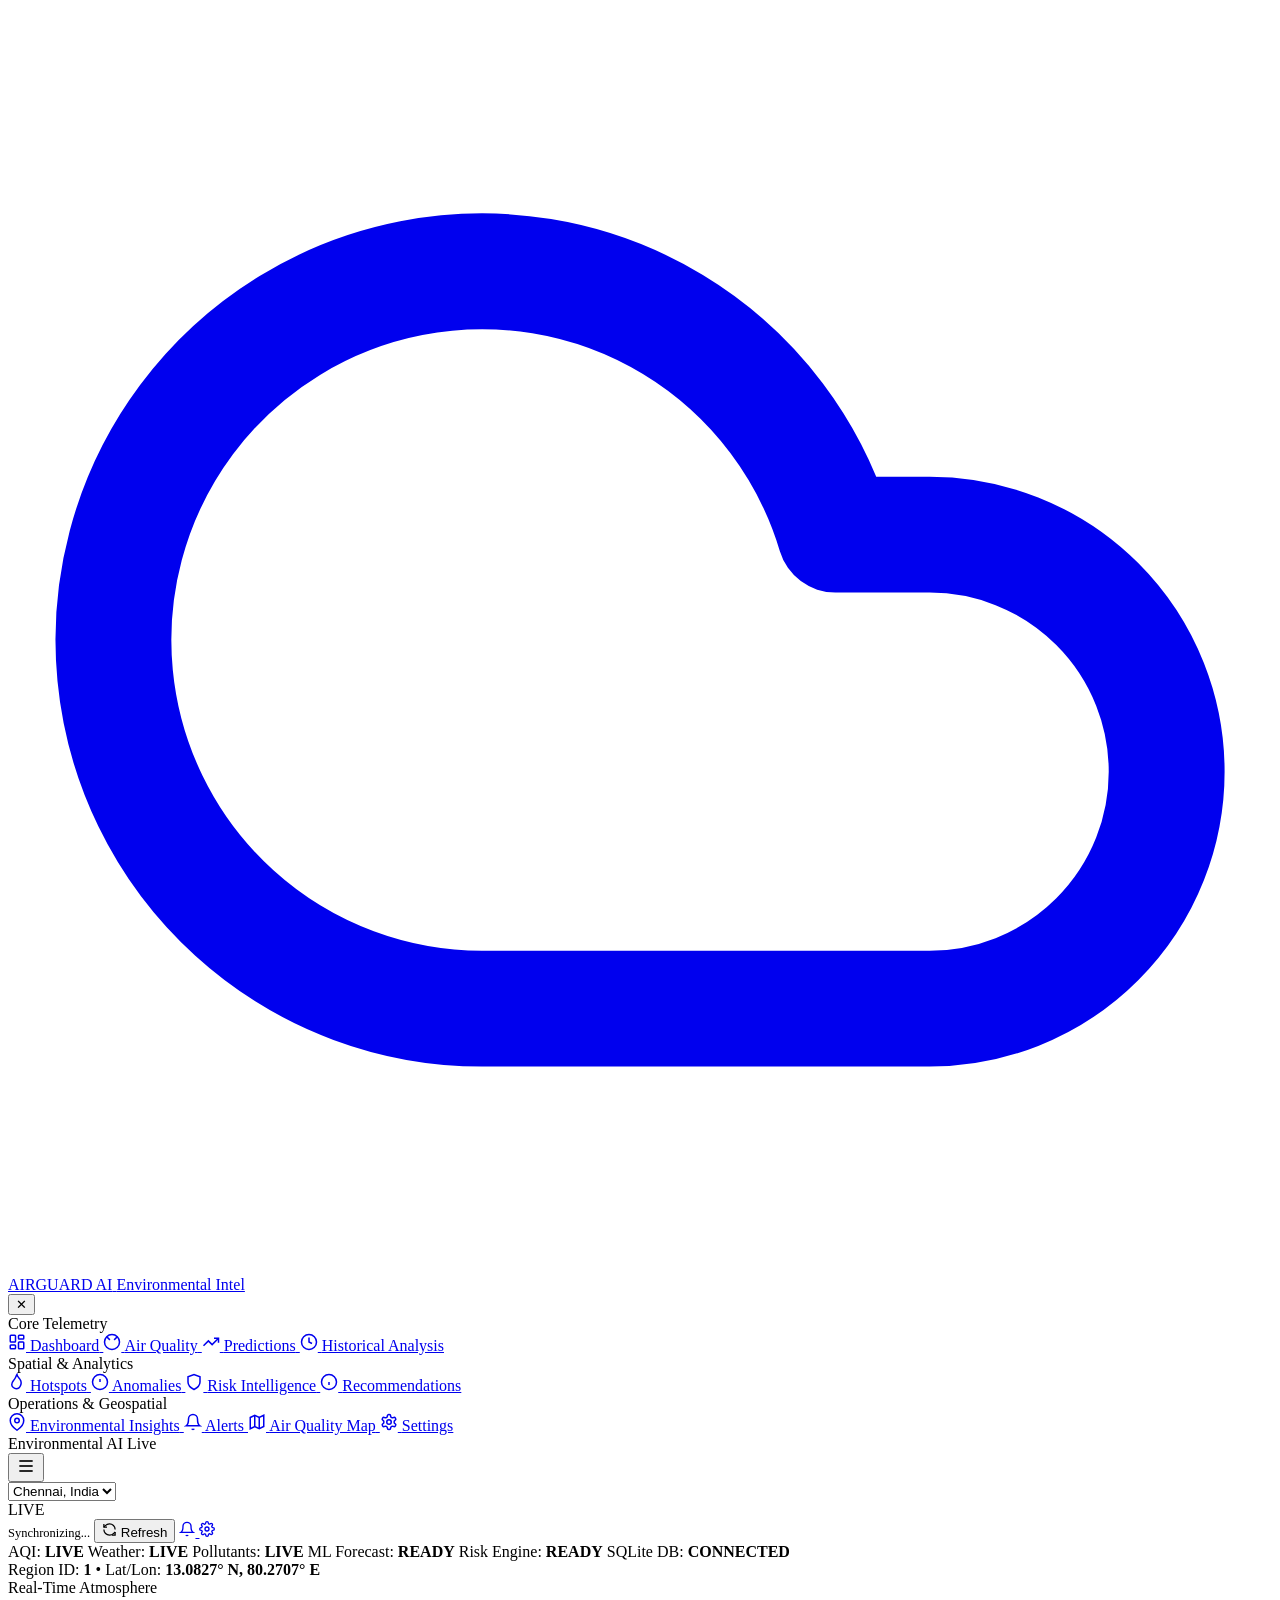
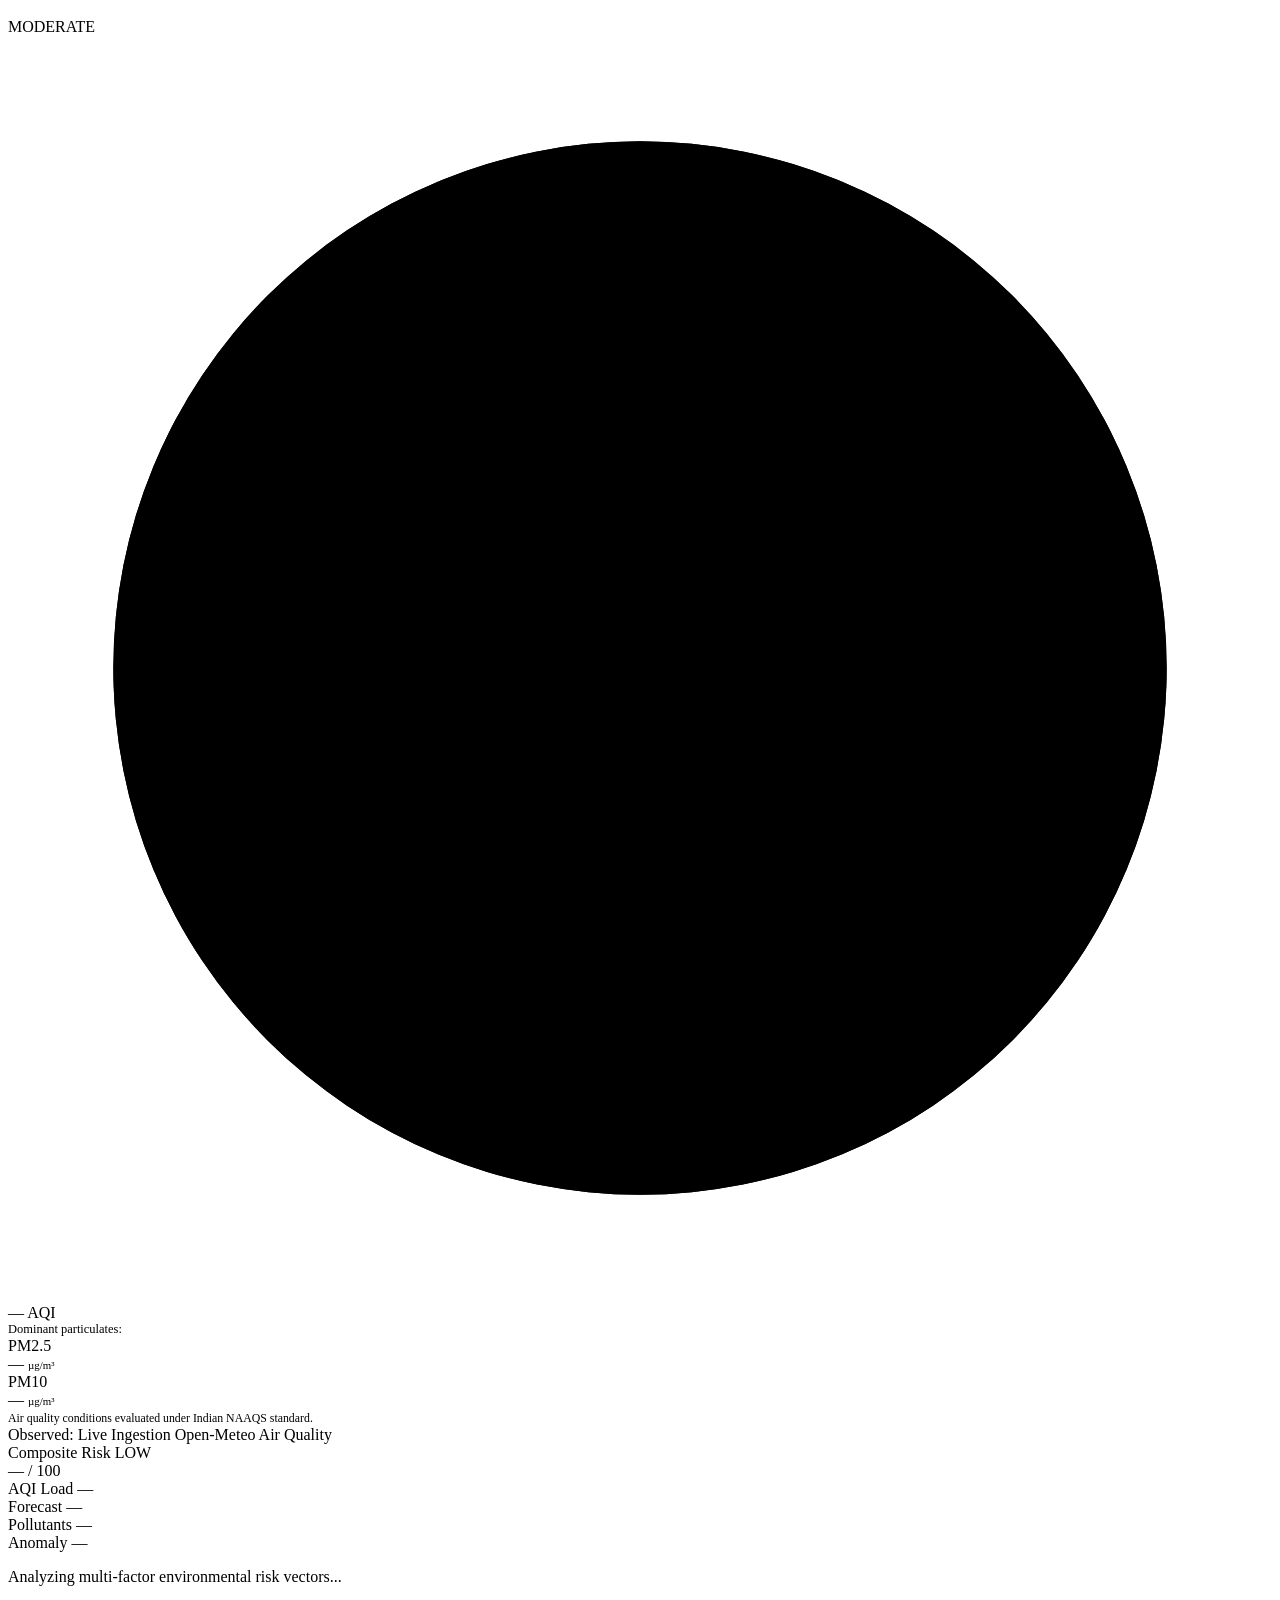
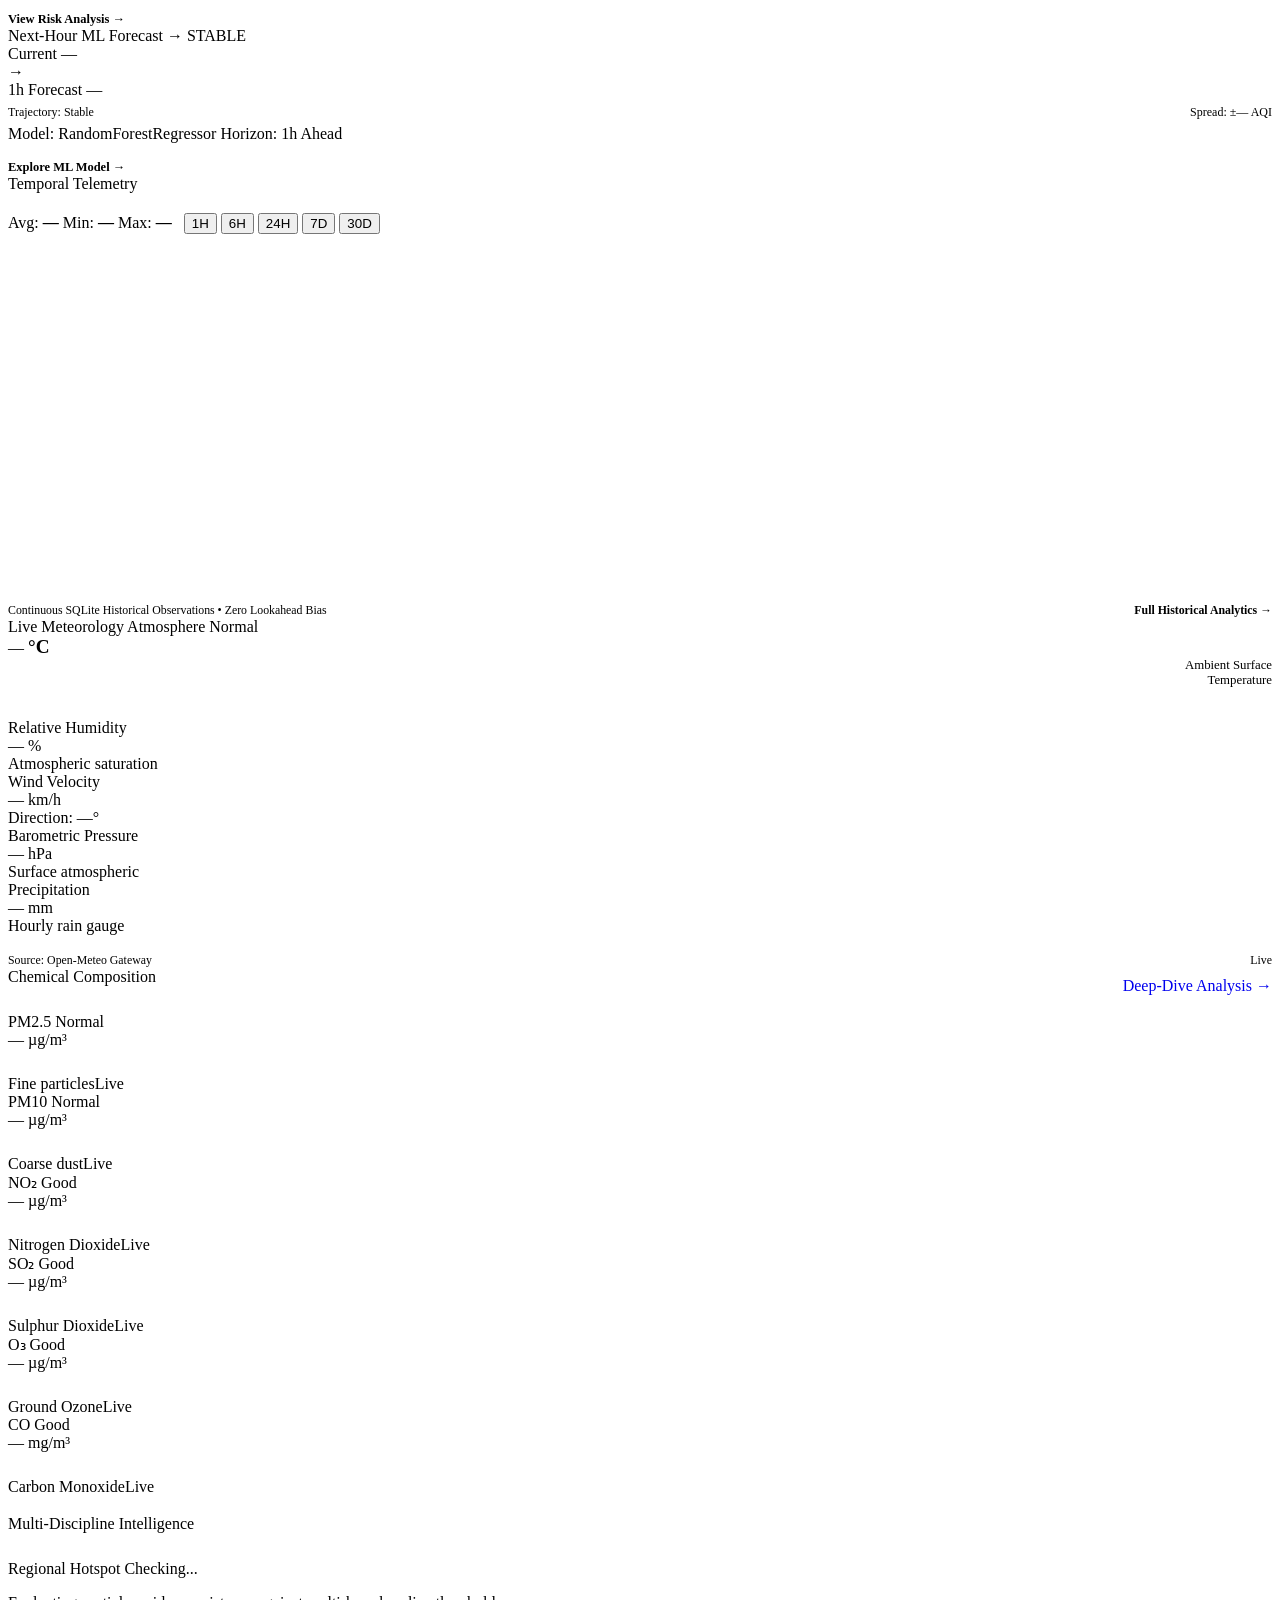
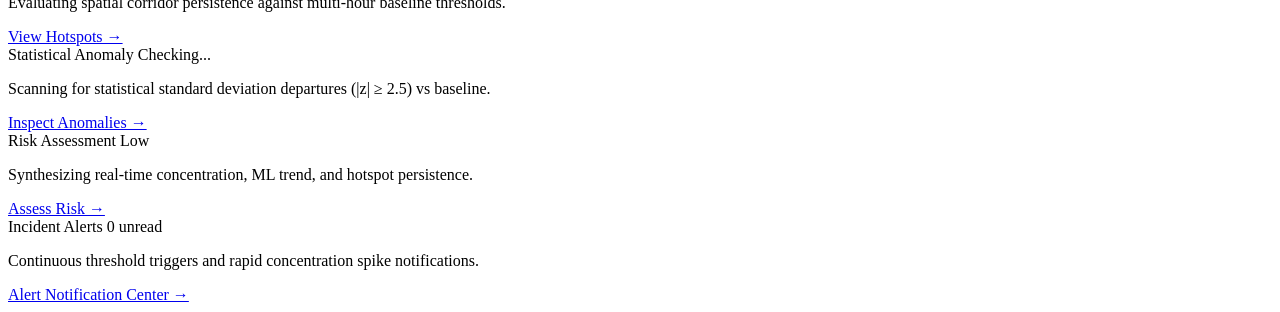
==== frontend/dashboard.html @ 052f16d1 "Initial commit of AirGuard AI" ====
<!DOCTYPE html>
<html lang="en">
<head>
  <meta charset="UTF-8">
  <meta name="viewport" content="width=device-width, initial-scale=1.0">
  <title>AirGuard AI — Environmental Intelligence Command Center</title>
  <meta name="description" content="Commercial-grade real-time atmospheric command center. Telemetry monitoring, ML predictive forecasting, risk intelligence, and anomaly analysis.">

  <!-- Google Fonts: Inter & JetBrains Mono -->
  <link rel="preconnect" href="https://fonts.googleapis.com">
  <link rel="preconnect" href="https://fonts.gstatic.com" crossorigin>
  <link href="https://fonts.googleapis.com/css2?family=Inter:wght@400;500;600;700;800;900&family=JetBrains+Mono:wght@400;500;600;700;800&display=swap" rel="stylesheet">

  <!-- Design System Stylesheet -->
  <link rel="stylesheet" href="/static/styles/index.css">
</head>
<body>

  <div class="app-shell">

    <!-- SIDEBAR -->
    <aside class="app-sidebar" id="app-sidebar" aria-label="Main Navigation">
      <div class="sidebar-header">
        <a href="/" class="sidebar-brand">
          <div class="sidebar-brand-mark" aria-hidden="true">
            <svg viewBox="0 0 24 24" fill="none" stroke="currentColor" stroke-width="2.2" stroke-linecap="round" stroke-linejoin="round">
              <path d="M17.5 19H9a7 7 0 1 1 6.71-9h1.79a4.5 4.5 0 1 1 0 9Z"/>
            </svg>
          </div>
          <div class="sidebar-brand-text">
            <span class="brand-title">AIRGUARD AI</span>
            <span class="brand-subtitle">Environmental Intel</span>
          </div>
        </a>
        <button id="sidebar-close-btn" class="sidebar-close-btn" aria-label="Close sidebar">✕</button>
      </div>

      <div class="sidebar-nav-container">
        <!-- Group 1: Core Telemetry -->
        <div class="nav-group">
          <div class="nav-group-title">Core Telemetry</div>
          <a href="/dashboard" class="nav-link active">
            <span class="nav-icon"><svg width="18" height="18" viewBox="0 0 24 24" fill="none" stroke="currentColor" stroke-width="2"><rect width="7" height="9" x="3" y="3" rx="1"/><rect width="7" height="5" x="14" y="3" rx="1"/><rect width="7" height="9" x="14" y="12" rx="1"/><rect width="7" height="5" x="3" y="16" rx="1"/></svg></span>
            <span class="nav-text">Dashboard</span>
          </a>
          <a href="/air-quality" class="nav-link">
            <span class="nav-icon"><svg width="18" height="18" viewBox="0 0 24 24" fill="none" stroke="currentColor" stroke-width="2"><circle cx="12" cy="12" r="10"/><path d="m4.93 4.93 4.24 4.24"/><path d="m14.83 9.17 4.24-4.24"/></svg></span>
            <span class="nav-text">Air Quality</span>
          </a>
          <a href="/predictions" class="nav-link">
            <span class="nav-icon"><svg width="18" height="18" viewBox="0 0 24 24" fill="none" stroke="currentColor" stroke-width="2"><path d="m22 7-8.5 8.5-5-5L2 17"/><path d="M16 7h6v6"/></svg></span>
            <span class="nav-text">Predictions</span>
          </a>
          <a href="/history" class="nav-link">
            <span class="nav-icon"><svg width="18" height="18" viewBox="0 0 24 24" fill="none" stroke="currentColor" stroke-width="2"><circle cx="12" cy="12" r="10"/><polyline points="12 6 12 12 16 14"/></svg></span>
            <span class="nav-text">Historical Analysis</span>
          </a>
        </div>

        <!-- Group 2: Spatial & Analytics -->
        <div class="nav-group">
          <div class="nav-group-title">Spatial & Analytics</div>
          <a href="/hotspots" class="nav-link">
            <span class="nav-icon"><svg width="18" height="18" viewBox="0 0 24 24" fill="none" stroke="currentColor" stroke-width="2"><path d="M12 2c.5 3 2.5 4.5 4 6.5 1.5 2 2 4.5 1 7.5-1 3-3.5 5-6 5s-6-2.5-6-5.5c0-3 2-5 3.5-7 .5-.7 1-1.5 1.5-2.5.5-1 1-2.5 2-4z"/></svg></span>
            <span class="nav-text">Hotspots</span>
          </a>
          <a href="/anomalies" class="nav-link">
            <span class="nav-icon"><svg width="18" height="18" viewBox="0 0 24 24" fill="none" stroke="currentColor" stroke-width="2"><circle cx="12" cy="12" r="10"/><line x1="12" y1="8" x2="12" y2="12"/><line x1="12" y1="16" x2="12.01" y2="16"/></svg></span>
            <span class="nav-text">Anomalies</span>
          </a>
          <a href="/risk" class="nav-link">
            <span class="nav-icon"><svg width="18" height="18" viewBox="0 0 24 24" fill="none" stroke="currentColor" stroke-width="2"><path d="M12 22s8-4 8-10V5l-8-3-8 3v7c0 6 8 10 8 10z"/></svg></span>
            <span class="nav-text">Risk Intelligence</span>
          </a>
          <a href="/recommendations" class="nav-link">
            <span class="nav-icon"><svg width="18" height="18" viewBox="0 0 24 24" fill="none" stroke="currentColor" stroke-width="2"><circle cx="12" cy="12" r="10"/><path d="M12 16v-4"/><path d="M12 8h.01"/></svg></span>
            <span class="nav-text">Recommendations</span>
          </a>
        </div>

        <!-- Group 3: Operations & Geospatial -->
        <div class="nav-group">
          <div class="nav-group-title">Operations & Geospatial</div>
          <a href="/environmental-insights" class="nav-link">
            <span class="nav-icon"><svg width="18" height="18" viewBox="0 0 24 24" fill="none" stroke="currentColor" stroke-width="2"><path d="M21 10c0 7-9 13-9 13s-9-6-9-13a9 9 0 0 1 18 0z"/><circle cx="12" cy="10" r="3"/></svg></span>
            <span class="nav-text">Environmental Insights</span>
          </a>
          <a href="/alerts" class="nav-link">
            <span class="nav-icon"><svg width="18" height="18" viewBox="0 0 24 24" fill="none" stroke="currentColor" stroke-width="2"><path d="M6 8a6 6 0 0 1 12 0c0 7 3 9 3 9H3s3-2 3-9"/><path d="M10.3 21a1.94 1.94 0 0 0 3.4 0"/></svg></span>
            <span class="nav-text">Alerts</span>
          </a>
          <a href="/map" class="nav-link">
            <span class="nav-icon"><svg width="18" height="18" viewBox="0 0 24 24" fill="none" stroke="currentColor" stroke-width="2"><polygon points="3 6 9 3 15 6 21 3 21 18 15 21 9 18 3 21"/><line x1="9" x2="9" y1="3" y2="18"/><line x1="15" x2="15" y1="6" y2="21"/></svg></span>
            <span class="nav-text">Air Quality Map</span>
          </a>
          <a href="/settings" class="nav-link">
            <span class="nav-icon"><svg width="18" height="18" viewBox="0 0 24 24" fill="none" stroke="currentColor" stroke-width="2"><path d="M12.22 2h-.44a2 2 0 0 0-2 2v.18a2 2 0 0 1-1 1.73l-.43.25a2 2 0 0 1-2 0l-.15-.08a2 2 0 0 0-2.73.73l-.22.38a2 2 0 0 0 .73 2.73l.15.1a2 2 0 0 1 1 1.72v.51a2 2 0 0 1-1 1.74l-.15.09a2 2 0 0 0-.73 2.73l.22.38a2 2 0 0 0 2.73.73l.15-.08a2 2 0 0 1 2 0l.43.25a2 2 0 0 1 1 1.73V20a2 2 0 0 0 2 2h.44a2 2 0 0 0 2-2v-.18a2 2 0 0 1 1-1.73l.43-.25a2 2 0 0 1 2 0l.15.08a2 2 0 0 0 2.73-.73l.22-.39a2 2 0 0 0-.73-2.73l-.15-.08a2 2 0 0 1-1-1.74v-.5a2 2 0 0 1 1-1.74l.15-.09a2 2 0 0 0 .73-2.73l-.22-.38a2 2 0 0 0-2.73-.73l-.15.08a2 2 0 0 1-2 0l-.43-.25a2 2 0 0 1-1-1.73V4a2 2 0 0 0-2-2z"/><circle cx="12" cy="12" r="3"/></svg></span>
            <span class="nav-text">Settings</span>
          </a>
        </div>
      </div>

      <div class="sidebar-footer">
        <div class="system-status-indicator">
          <span class="status-indicator-dot good"></span>
          <span class="status-text">Environmental AI Live</span>
        </div>
      </div>
    </aside>

    <div id="sidebar-overlay" class="sidebar-overlay"></div>

    <!-- MAIN APP CANVAS -->
    <div class="app-main">

      <!-- TOPBAR -->
      <header class="app-topbar">
        <div class="topbar-left">
          <button id="mobile-menu-trigger" class="mobile-menu-btn" aria-label="Toggle navigation">
            <svg width="20" height="20" viewBox="0 0 24 24" fill="none" stroke="currentColor" stroke-width="2"><line x1="4" x2="20" y1="12" y2="12"/><line x1="4" x2="20" y1="6" y2="6"/><line x1="4" x2="20" y1="18" y2="18"/></svg>
          </button>
          <div class="region-picker-group">
            <select id="region-select" class="select-region" aria-label="Select Region">
              <option value="1">Chennai, India</option>
            </select>
          </div>
        </div>

        <div class="topbar-right">
          <div class="status-pill" id="live-status-pill">
            <span class="pulse-indicator"></span>
            <span id="live-status-text">LIVE</span>
          </div>
          <span style="font-size:0.78rem; color:var(--text-muted); font-family:var(--font-mono);" id="header-last-updated">Synchronizing...</span>
          <button id="btn-refresh" class="btn-ghost btn-sm" title="Refresh Live Data" aria-label="Refresh Data">
            <svg width="15" height="15" viewBox="0 0 24 24" fill="none" stroke="currentColor" stroke-width="2"><path d="M21 12a9 9 0 0 0-9-9 9.75 9.75 0 0 0-6.74 2.74L3 8"/><path d="M3 3v5h5"/><path d="M3 12a9 9 0 0 0 9 9 9.75 9.75 0 0 0 6.74-2.74L21 16"/><path d="M16 21h5v-5"/></svg>
            <span>Refresh</span>
          </button>
          <a href="/alerts" class="topbar-icon-btn" title="Alerts Center" aria-label="Alerts Center">
            <svg width="16" height="16" viewBox="0 0 24 24" fill="none" stroke="currentColor" stroke-width="2"><path d="M6 8a6 6 0 0 1 12 0c0 7 3 9 3 9H3s3-2 3-9"/><path d="M10.3 21a1.94 1.94 0 0 0 3.4 0"/></svg>
            <span class="topbar-badge-count" id="header-alerts-badge" style="display:none;">0</span>
          </a>
          <a href="/settings" class="topbar-icon-btn" title="Settings" aria-label="Settings">
            <svg width="16" height="16" viewBox="0 0 24 24" fill="none" stroke="currentColor" stroke-width="2"><circle cx="12" cy="12" r="3"/><path d="M19.4 15a1.65 1.65 0 0 0 .33 1.82l.06.06a2 2 0 0 1 0 2.83 2 2 0 0 1-2.83 0l-.06-.06a1.65 1.65 0 0 0-1.82-.33 1.65 1.65 0 0 0-1 1.51V21a2 2 0 0 1-2 2 2 2 0 0 1-2-2v-.09A1.65 1.65 0 0 0 9 19.4a1.65 1.65 0 0 0-1.82.33l-.06.06a2 2 0 0 1-2.83 0 2 2 0 0 1 0-2.83l.06-.06a1.65 1.65 0 0 0 .33-1.82 1.65 1.65 0 0 0-1.51-1H3a2 2 0 0 1-2-2 2 2 0 0 1 2-2h.09A1.65 1.65 0 0 0 4.6 9a1.65 1.65 0 0 0-.33-1.82l-.06-.06a2 2 0 0 1 0-2.83 2 2 0 0 1 2.83 0l.06.06a1.65 1.65 0 0 0 1.82.33H9a1.65 1.65 0 0 0 1-1.51V3a2 2 0 0 1 2-2 2 2 0 0 1 2 2v.09a1.65 1.65 0 0 0 1 1.51 1.65 1.65 0 0 0 1.82-.33l.06-.06a2 2 0 0 1 2.83 0 2 2 0 0 1 0 2.83l-.06.06a1.65 1.65 0 0 0-.33 1.82V9a1.65 1.65 0 0 0 1.51 1H21a2 2 0 0 1 2 2 2 2 0 0 1-2 2h-.09a1.65 1.65 0 0 0-1.51 1z"/></svg>
          </a>
        </div>
      </header>

      <!-- CANVAS CONTENT -->
      <main class="content-canvas">

        <!-- REAL-TIME TELEMETRY STATUS STRIP -->
        <div class="dash-telemetry-strip">
          <div class="telemetry-strip-items">
            <span class="telemetry-node"><span class="telemetry-node-dot" id="dot-aqi"></span> AQI: <strong id="status-node-aqi">LIVE</strong></span>
            <span class="telemetry-node"><span class="telemetry-node-dot" id="dot-weather"></span> Weather: <strong id="status-node-weather">LIVE</strong></span>
            <span class="telemetry-node"><span class="telemetry-node-dot" id="dot-pollutants"></span> Pollutants: <strong id="status-node-pollutants">LIVE</strong></span>
            <span class="telemetry-node"><span class="telemetry-node-dot ready" id="dot-ml"></span> ML Forecast: <strong id="status-node-ml">READY</strong></span>
            <span class="telemetry-node"><span class="telemetry-node-dot ready" id="dot-risk"></span> Risk Engine: <strong id="status-node-risk">READY</strong></span>
            <span class="telemetry-node"><span class="telemetry-node-dot ready" id="dot-db"></span> SQLite DB: <strong id="status-node-db">CONNECTED</strong></span>
          </div>
          <div class="telemetry-strip-meta">
            Region ID: <strong id="meta-region-id" style="color:var(--text-main);">1</strong> &bull; Lat/Lon: <strong id="meta-lat-lon" style="color:var(--text-main);">13.0827° N, 80.2707° E</strong>
          </div>
        </div>

        <!-- TRI-CARD TOP HERO ROW -->
        <section class="dash-top-hero-grid">

          <!-- 1. Dominant Hero AQI Card -->
          <div class="card aqi-hero-card">
            <div class="aqi-hero-top">
              <div>
                <span class="metric-kicker">Real-Time Atmosphere</span>
                <h2 style="font-size:1.15rem; font-weight:800; color:#ffffff; margin:0;" id="dash-region-heading">Chennai, Tamil Nadu</h2>
              </div>
              <span id="aqi-badge" class="aqi-category-pill badge-good">MODERATE</span>
            </div>

            <div class="aqi-hero-body">
              <!-- Radial Dial / Gauge -->
              <div class="aqi-dial-wrapper">
                <svg class="aqi-dial-svg" viewBox="0 0 120 120">
                  <circle class="aqi-dial-bg" cx="60" cy="60" r="50"></circle>
                  <circle class="aqi-dial-progress" id="aqi-dial-circle" cx="60" cy="60" r="50" stroke-dasharray="314.15" stroke-dashoffset="150"></circle>
                </svg>
                <div class="aqi-dial-content">
                  <span class="aqi-dial-number" id="aqi-value">—</span>
                  <span class="aqi-dial-unit">AQI</span>
                </div>
              </div>

              <!-- Details & Secondary Pollutants -->
              <div class="aqi-hero-details">
                <div style="font-size:0.78rem; color:var(--text-muted);">
                  Dominant particulates:
                </div>
                <div class="aqi-secondary-metrics">
                  <div class="aqi-mini-metric">
                    <div class="aqi-mini-lbl">PM2.5</div>
                    <div class="aqi-mini-val" id="hero-pm25">— <span style="font-size:0.68rem; font-weight:500; color:var(--text-muted);">µg/m³</span></div>
                  </div>
                  <div class="aqi-mini-metric">
                    <div class="aqi-mini-lbl">PM10</div>
                    <div class="aqi-mini-val" id="hero-pm10">— <span style="font-size:0.68rem; font-weight:500; color:var(--text-muted);">µg/m³</span></div>
                  </div>
                </div>
                <div style="font-size:0.74rem; color:var(--text-secondary); margin-top:2px;" id="aqi-health-headline">
                  Air quality conditions evaluated under Indian NAAQS standard.
                </div>
              </div>
            </div>

            <div class="aqi-hero-bottom">
              <span id="aqi-timestamp">Observed: Live Ingestion</span>
              <span id="aqi-source" style="font-family:var(--font-mono); color:var(--text-muted);">Open-Meteo Air Quality</span>
            </div>
          </div>

          <!-- 2. Environmental Risk Card -->
          <div class="card risk-card-compact">
            <div>
              <div class="card-title-row">
                <span class="metric-kicker">Composite Risk</span>
                <span id="risk-level-badge" class="badge-status-pill badge-low">LOW</span>
              </div>
              <div class="risk-score-row">
                <span class="risk-score-number" id="risk-score-val">—</span>
                <span class="risk-score-denom">/ 100</span>
              </div>
              <div class="risk-progress-track">
                <div class="risk-progress-bar" id="risk-progress-bar" style="width: 25%;"></div>
              </div>
              <div class="risk-contributors-grid">
                <div class="risk-contrib-item">
                  <span class="risk-contrib-lbl">AQI Load</span>
                  <span class="risk-contrib-val" id="risk-c-aqi">—</span>
                </div>
                <div class="risk-contrib-item">
                  <span class="risk-contrib-lbl">Forecast</span>
                  <span class="risk-contrib-val" id="risk-c-forecast">—</span>
                </div>
                <div class="risk-contrib-item">
                  <span class="risk-contrib-lbl">Pollutants</span>
                  <span class="risk-contrib-val" id="risk-c-pollutants">—</span>
                </div>
                <div class="risk-contrib-item">
                  <span class="risk-contrib-lbl">Anomaly</span>
                  <span class="risk-contrib-val" id="risk-c-anomaly">—</span>
                </div>
              </div>
            </div>
            <div>
              <p class="risk-narrative-text" id="risk-narrative">Analyzing multi-factor environmental risk vectors...</p>
              <div style="border-top:1px solid var(--border-subtle); padding-top:0.45rem;">
                <a href="/risk" style="color:var(--primary); font-size:0.78rem; text-decoration:none; font-weight:700;">View Risk Analysis &rarr;</a>
              </div>
            </div>
          </div>

          <!-- 3. Next-Hour ML Forecast Card -->
          <div class="card forecast-card-compact">
            <div>
              <div class="card-title-row">
                <span class="metric-kicker">Next-Hour ML Forecast</span>
                <span id="forecast-trend" class="trend-badge stable">→ STABLE</span>
              </div>

              <div class="forecast-flow-row">
                <div class="forecast-col">
                  <span class="forecast-col-lbl">Current</span>
                  <span class="forecast-col-val" id="forecast-current">—</span>
                </div>
                <div class="forecast-arrow-indicator" id="forecast-arrow">→</div>
                <div class="forecast-col target">
                  <span class="forecast-col-lbl">1h Forecast</span>
                  <span class="forecast-col-val" id="forecast-predicted">—</span>
                </div>
              </div>

              <div style="display:flex; justify-content:space-between; font-size:0.75rem; color:var(--text-muted); margin:0.35rem 0;">
                <span id="forecast-delta">Trajectory: Stable</span>
                <span id="forecast-spread" style="font-family:var(--font-mono);">Spread: ±— AQI</span>
              </div>
            </div>

            <div>
              <div class="forecast-specs-row">
                <span id="forecast-model-info">Model: RandomForestRegressor</span>
                <span>Horizon: 1h Ahead</span>
              </div>
              <div style="border-top:1px solid var(--border-subtle); padding-top:0.45rem; margin-top:0.4rem;">
                <a href="/predictions" style="color:var(--primary); font-size:0.78rem; text-decoration:none; font-weight:700;">Explore ML Model &rarr;</a>
              </div>
            </div>
          </div>

        </section>

        <!-- DASHBOARD MID GRID (Large Trend Chart + Compact Weather Panel) -->
        <section class="dash-mid-grid">

          <!-- Air Quality Trend Chart -->
          <div class="card trend-chart-panel">
            <div>
              <div class="trend-controls-row">
                <div>
                  <span class="metric-kicker">Temporal Telemetry</span>
                  <h3 style="font-size:1.05rem; font-weight:800; color:#ffffff; margin:0;">Air Quality Trend</h3>
                </div>
                <div style="display:flex; align-items:center; gap:0.75rem; flex-wrap:wrap;">
                  <div class="trend-stat-pills">
                    <span class="trend-stat-badge">Avg: <strong id="trend-stat-avg">—</strong></span>
                    <span class="trend-stat-badge">Min: <strong id="trend-stat-min">—</strong></span>
                    <span class="trend-stat-badge">Max: <strong id="trend-stat-max">—</strong></span>
                  </div>
                  <div class="timeframe-pill-group">
                    <button class="timeframe-pill-btn" onclick="setTimeframe(1)">1H</button>
                    <button class="timeframe-pill-btn" onclick="setTimeframe(6)">6H</button>
                    <button class="timeframe-pill-btn active" id="tf-btn-24" onclick="setTimeframe(24)">24H</button>
                    <button class="timeframe-pill-btn" onclick="setTimeframe(168)">7D</button>
                    <button class="timeframe-pill-btn" onclick="setTimeframe(720)">30D</button>
                  </div>
                </div>
              </div>

              <!-- SVG Interactive Trend Area Chart -->
              <div class="chart-svg-container" id="trend-chart-box">
                <svg id="dashboard-trend-svg" viewBox="0 0 800 220" style="width:100%; height:100%; overflow:visible;"></svg>
              </div>
            </div>

            <div style="display:flex; justify-content:space-between; align-items:center; border-top:1px solid var(--border-subtle); padding-top:0.6rem; font-size:0.74rem; color:var(--text-muted); margin-top:0.5rem;">
              <span>Continuous SQLite Historical Observations &bull; Zero Lookahead Bias</span>
              <a href="/history" style="color:var(--primary); font-weight:700; text-decoration:none;">Full Historical Analytics &rarr;</a>
            </div>
          </div>

          <!-- Compact Live Weather Panel -->
          <div class="card weather-panel-compact">
            <div>
              <div class="card-title-row">
                <span class="metric-kicker">Live Meteorology</span>
                <span class="weather-condition-pill" id="weather-cond-pill">
                  <span class="status-indicator-dot good"></span>
                  <span id="weather-cond-text">Atmosphere Normal</span>
                </span>
              </div>

              <div class="weather-hero-row">
                <div class="weather-temp-big" id="weather-temp">— <span style="font-size:1.2rem; font-weight:600; color:var(--text-muted);">°C</span></div>
                <div style="font-size:0.8rem; color:var(--text-muted); text-align:right;">
                  Ambient Surface<br>Temperature
                </div>
              </div>
              <div style="height:20px; margin:3px 0 8px;" title="Recent temperature trend"><svg id="spark-temp" style="width:100%; height:100%; display:block;" preserveAspectRatio="none" viewBox="0 0 100 24"></svg></div>

              <div class="weather-metrics-2x2">
                <div class="weather-cell-box">
                  <div class="weather-cell-box-lbl">Relative Humidity</div>
                  <div class="weather-cell-box-val" id="weather-humidity">— %</div>
                  <div class="weather-cell-box-sub">Atmospheric saturation</div>
                </div>
                <div class="weather-cell-box">
                  <div class="weather-cell-box-lbl">Wind Velocity</div>
                  <div class="weather-cell-box-val" id="weather-wind">— km/h</div>
                  <div class="weather-cell-box-sub" id="weather-wind-dir">Direction: —°</div>
                </div>
                <div class="weather-cell-box">
                  <div class="weather-cell-box-lbl">Barometric Pressure</div>
                  <div class="weather-cell-box-val" id="weather-pressure">— hPa</div>
                  <div class="weather-cell-box-sub">Surface atmospheric</div>
                </div>
                <div class="weather-cell-box">
                  <div class="weather-cell-box-lbl">Precipitation</div>
                  <div class="weather-cell-box-val" id="weather-rainfall">— mm</div>
                  <div class="weather-cell-box-sub">Hourly rain gauge</div>
                </div>
              </div>
            </div>

            <div style="display:flex; justify-content:space-between; align-items:center; border-top:1px solid var(--border-subtle); padding-top:0.6rem; font-size:0.74rem; color:var(--text-muted); margin-top:0.5rem;">
              <span>Source: Open-Meteo Gateway</span>
              <span id="weather-timestamp" style="font-family:var(--font-mono);">Live</span>
            </div>
          </div>

        </section>

        <!-- POLLUTANT TELEMETRY (6 CORE METRICS) -->
        <section style="margin-bottom: 1.15rem;">
          <div style="display:flex; justify-content:space-between; align-items:center; margin-bottom:0.6rem;">
            <div>
              <span class="metric-kicker">Chemical Composition</span>
              <h3 style="font-size:1rem; font-weight:800; color:#ffffff; margin:0;">Live Pollutant Telemetry (6 Core Metrics)</h3>
            </div>
            <a href="/air-quality" class="btn-ghost btn-sm" style="text-decoration:none;">Deep-Dive Analysis &rarr;</a>
          </div>

          <div class="pollutant-telemetry-grid">
            <!-- PM2.5 -->
            <div class="pollutant-card">
              <div class="pollutant-card-top">
                <span class="pollutant-card-name">PM2.5</span>
                <span class="badge-status-pill badge-good" id="badge-pm25">Normal</span>
              </div>
              <div class="pollutant-card-val-row">
                <span class="pollutant-card-val" id="pol-pm25">—</span>
                <span class="pollutant-card-unit">µg/m³</span>
              </div>
              <div class="pollutant-spark-bar"><div class="pollutant-spark-fill" id="bar-pm25" style="width:25%;"></div></div>
              <div style="height:20px; margin:4px 0 2px;" title="Recent PM2.5 observations"><svg id="spark-pm25" style="width:100%; height:100%; display:block;" preserveAspectRatio="none" viewBox="0 0 100 24"></svg></div>
              <div class="pollutant-card-footer"><span>Fine particles</span><span id="time-pm25">Live</span></div>
            </div>

            <!-- PM10 -->
            <div class="pollutant-card">
              <div class="pollutant-card-top">
                <span class="pollutant-card-name">PM10</span>
                <span class="badge-status-pill badge-good" id="badge-pm10">Normal</span>
              </div>
              <div class="pollutant-card-val-row">
                <span class="pollutant-card-val" id="pol-pm10">—</span>
                <span class="pollutant-card-unit">µg/m³</span>
              </div>
              <div class="pollutant-spark-bar"><div class="pollutant-spark-fill" id="bar-pm10" style="width:20%;"></div></div>
              <div style="height:20px; margin:4px 0 2px;" title="Recent PM10 observations"><svg id="spark-pm10" style="width:100%; height:100%; display:block;" preserveAspectRatio="none" viewBox="0 0 100 24"></svg></div>
              <div class="pollutant-card-footer"><span>Coarse dust</span><span id="time-pm10">Live</span></div>
            </div>

            <!-- NO2 -->
            <div class="pollutant-card">
              <div class="pollutant-card-top">
                <span class="pollutant-card-name">NO₂</span>
                <span class="badge-status-pill badge-good" id="badge-no2">Good</span>
              </div>
              <div class="pollutant-card-val-row">
                <span class="pollutant-card-val" id="pol-no2">—</span>
                <span class="pollutant-card-unit">µg/m³</span>
              </div>
              <div class="pollutant-spark-bar"><div class="pollutant-spark-fill" id="bar-no2" style="width:15%;"></div></div>
              <div style="height:20px; margin:4px 0 2px;" title="Recent NO2 observations"><svg id="spark-no2" style="width:100%; height:100%; display:block;" preserveAspectRatio="none" viewBox="0 0 100 24"></svg></div>
              <div class="pollutant-card-footer"><span>Nitrogen Dioxide</span><span id="time-no2">Live</span></div>
            </div>

            <!-- SO2 -->
            <div class="pollutant-card">
              <div class="pollutant-card-top">
                <span class="pollutant-card-name">SO₂</span>
                <span class="badge-status-pill badge-good" id="badge-so2">Good</span>
              </div>
              <div class="pollutant-card-val-row">
                <span class="pollutant-card-val" id="pol-so2">—</span>
                <span class="pollutant-card-unit">µg/m³</span>
              </div>
              <div class="pollutant-spark-bar"><div class="pollutant-spark-fill" id="bar-so2" style="width:10%;"></div></div>
              <div style="height:20px; margin:4px 0 2px;" title="Recent SO2 observations"><svg id="spark-so2" style="width:100%; height:100%; display:block;" preserveAspectRatio="none" viewBox="0 0 100 24"></svg></div>
              <div class="pollutant-card-footer"><span>Sulphur Dioxide</span><span id="time-so2">Live</span></div>
            </div>

            <!-- O3 -->
            <div class="pollutant-card">
              <div class="pollutant-card-top">
                <span class="pollutant-card-name">O₃</span>
                <span class="badge-status-pill badge-good" id="badge-o3">Good</span>
              </div>
              <div class="pollutant-card-val-row">
                <span class="pollutant-card-val" id="pol-o3">—</span>
                <span class="pollutant-card-unit">µg/m³</span>
              </div>
              <div class="pollutant-spark-bar"><div class="pollutant-spark-fill" id="bar-o3" style="width:22%;"></div></div>
              <div style="height:20px; margin:4px 0 2px;" title="Recent O3 observations"><svg id="spark-o3" style="width:100%; height:100%; display:block;" preserveAspectRatio="none" viewBox="0 0 100 24"></svg></div>
              <div class="pollutant-card-footer"><span>Ground Ozone</span><span id="time-o3">Live</span></div>
            </div>

            <!-- CO -->
            <div class="pollutant-card">
              <div class="pollutant-card-top">
                <span class="pollutant-card-name">CO</span>
                <span class="badge-status-pill badge-good" id="badge-co">Good</span>
              </div>
              <div class="pollutant-card-val-row">
                <span class="pollutant-card-val" id="pol-co">—</span>
                <span class="pollutant-card-unit">mg/m³</span>
              </div>
              <div class="pollutant-spark-bar"><div class="pollutant-spark-fill" id="bar-co" style="width:12%;"></div></div>
              <div style="height:20px; margin:4px 0 2px;" title="Recent CO observations"><svg id="spark-co" style="width:100%; height:100%; display:block;" preserveAspectRatio="none" viewBox="0 0 100 24"></svg></div>
              <div class="pollutant-card-footer"><span>Carbon Monoxide</span><span id="time-co">Live</span></div>
            </div>
          </div>
        </section>

        <!-- ENVIRONMENTAL INTELLIGENCE SUMMARY (4 PANELS) -->
        <section>
          <div style="display:flex; justify-content:space-between; align-items:center; margin-bottom:0.6rem;">
            <div>
              <span class="metric-kicker">Multi-Discipline Intelligence</span>
              <h3 style="font-size:1rem; font-weight:800; color:#ffffff; margin:0;">Environmental Intelligence Previews</h3>
            </div>
          </div>

          <div class="intel-summary-grid">
            <!-- 1. Hotspots -->
            <div class="intel-summary-panel">
              <div>
                <div class="intel-summary-top">
                  <span class="intel-summary-title">Regional Hotspot</span>
                  <span class="badge-status-pill badge-good" id="dash-hotspot-status">Checking...</span>
                </div>
                <p class="intel-summary-text" id="dash-hotspot-body">
                  Evaluating spatial corridor persistence against multi-hour baseline thresholds.
                </p>
              </div>
              <a href="/hotspots" class="intel-summary-link">View Hotspots &rarr;</a>
            </div>

            <!-- 2. Anomalies -->
            <div class="intel-summary-panel">
              <div>
                <div class="intel-summary-top">
                  <span class="intel-summary-title">Statistical Anomaly</span>
                  <span class="badge-status-pill badge-good" id="dash-anomaly-status">Checking...</span>
                </div>
                <p class="intel-summary-text" id="dash-anomaly-body">
                  Scanning for statistical standard deviation departures (|z| ≥ 2.5) vs baseline.
                </p>
              </div>
              <a href="/anomalies" class="intel-summary-link">Inspect Anomalies &rarr;</a>
            </div>

            <!-- 3. Risk Intelligence -->
            <div class="intel-summary-panel">
              <div>
                <div class="intel-summary-top">
                  <span class="intel-summary-title">Risk Assessment</span>
                  <span class="badge-status-pill badge-good" id="dash-risk-preview-status">Low</span>
                </div>
                <p class="intel-summary-text" id="dash-risk-preview-body">
                  Synthesizing real-time concentration, ML trend, and hotspot persistence.
                </p>
              </div>
              <a href="/risk" class="intel-summary-link">Assess Risk &rarr;</a>
            </div>

            <!-- 4. Active Alerts -->
            <div class="intel-summary-panel">
              <div>
                <div class="intel-summary-top">
                  <span class="intel-summary-title">Incident Alerts</span>
                  <span class="badge-status-pill badge-neutral" id="dash-alert-status">0 unread</span>
                </div>
                <p class="intel-summary-text" id="dash-alert-body">
                  Continuous threshold triggers and rapid concentration spike notifications.
                </p>
              </div>
              <a href="/alerts" class="intel-summary-link">Alert Notification Center &rarr;</a>
            </div>
          </div>
        </section>

      </main>
    </div>
  </div>

  <!-- Scripts -->
  <script src="/static/components/shared.js"></script>
  <script>
    let activeRegionGlobal = null;
    let currentTimeframeHours = 24;
    let refreshTimer = null;

    function setConnectionStatus(status) {
      const pill = document.getElementById("live-status-pill");
      const text = document.getElementById("live-status-text");
      if (!pill || !text) return;

      pill.className = "status-pill " + status.toLowerCase();
      text.textContent = status.toUpperCase();

      const dotAqi = document.getElementById("dot-aqi");
      const dotWeather = document.getElementById("dot-weather");
      const dotPollutants = document.getElementById("dot-pollutants");
      if (status === "LIVE") {
        if (dotAqi) dotAqi.className = "telemetry-node-dot good";
        if (dotWeather) dotWeather.className = "telemetry-node-dot good";
        if (dotPollutants) dotPollutants.className = "telemetry-node-dot good";
      } else if (status === "CONNECTING") {
        if (dotAqi) dotAqi.className = "telemetry-node-dot ready";
      } else {
        if (dotAqi) dotAqi.className = "telemetry-node-dot offline";
      }
    }

    function setTimeframe(hours) {
      currentTimeframeHours = hours;
      document.querySelectorAll(".timeframe-pill-btn").forEach(b => b.classList.remove("active"));
      event?.target?.classList.add("active");
      if (activeRegionGlobal) {
        loadHistoryChart(activeRegionGlobal.id, hours);
      }
    }

    async function loadDashboardData(region) {
      if (!region) return;
      activeRegionGlobal = region;
      const regionId = region.id || 1;
      const regionName = region.name || "Chennai";

      setConnectionStatus("CONNECTING");

      // Set Header / Region Metadata
      document.getElementById("dash-region-heading").textContent = `${regionName}, ${region.state || "India"}`;
      document.getElementById("meta-region-id").textContent = regionId;
      if (region.latitude && region.longitude) {
        document.getElementById("meta-lat-lon").textContent = `${region.latitude}° N, ${region.longitude}° E`;
      }

      try {
        // Fetch Unified Master Dashboard Intelligence Payload
        const resp = await fetch(`/api/dashboard/${encodeURIComponent(regionId)}`);
        if (!resp.ok) {
          throw new Error(`Dashboard API responded with status ${resp.status}`);
        }

        const data = await resp.json();
        setConnectionStatus("LIVE");

        // 1. Air Quality & Hero Dial
        const aq = data.air_quality;
        if (aq && aq.aqi !== null && aq.aqi !== undefined) {
          const aqiVal = Math.round(aq.aqi);
          document.getElementById("aqi-value").textContent = aqiVal;

          const cat = window.AirGuard.getAqiCategory(aqiVal);
          const aqiBadge = document.getElementById("aqi-badge");
          aqiBadge.textContent = (aq.category || cat.label).toUpperCase();
          aqiBadge.style.backgroundColor = `${aq.category_color || cat.color}26`;
          aqiBadge.style.color = aq.category_color || cat.color;
          aqiBadge.style.border = `1px solid ${aq.category_color || cat.color}66`;

          // Update Radial SVG Arc (circumference = 2 * PI * 50 = 314.15)
          const circle = document.getElementById("aqi-dial-circle");
          if (circle) {
            const fraction = Math.min(1, Math.max(0, aqiVal / 300));
            const offset = 314.15 * (1 - fraction);
            circle.style.strokeDashoffset = offset;
            circle.style.stroke = aq.category_color || cat.color;
          }

          if (aq.timestamp) {
            document.getElementById("aqi-timestamp").textContent = `Observed: ${window.AirGuard.formatShortTime(aq.timestamp)}`;
            document.getElementById("header-last-updated").textContent = `Updated ${window.AirGuard.formatShortTime(aq.timestamp)}`;
          }

          if (aq.source) {
            document.getElementById("aqi-source").textContent = aq.source;
          }

          // PM2.5 and PM10 in hero
          document.getElementById("hero-pm25").textContent = aq.pm25 !== null && aq.pm25 !== undefined ? Number(aq.pm25).toFixed(1) : "—";
          document.getElementById("hero-pm10").textContent = aq.pm10 !== null && aq.pm10 !== undefined ? Number(aq.pm10).toFixed(1) : "—";

          // Pollutant Grid (6 metrics)
          setPollutantValue("pm25", aq.pm25, "µg/m³", 60);
          setPollutantValue("pm10", aq.pm10, "µg/m³", 100);
          setPollutantValue("no2", aq.no2, "µg/m³", 80);
          setPollutantValue("so2", aq.so2, "µg/m³", 80);
          setPollutantValue("o3", aq.o3, "µg/m³", 100);
          setPollutantValue("co", aq.co, "mg/m³", 2.0);

          document.getElementById("status-node-aqi").textContent = "LIVE";
          document.getElementById("status-node-pollutants").textContent = "LIVE";
        } else {
          document.getElementById("aqi-value").textContent = "DATA UNAVAILABLE";
          document.getElementById("status-node-aqi").textContent = "STALE";
        }

        // 2. Weather
        const w = data.weather;
        if (w && w.temperature !== null && w.temperature !== undefined) {
          document.getElementById("weather-temp").textContent = `${Number(w.temperature).toFixed(1)} °C`;
          document.getElementById("weather-humidity").textContent = `${Math.round(w.humidity || 0)}%`;
          document.getElementById("weather-wind").textContent = `${Number(w.wind_speed || 0).toFixed(1)} km/h`;
          document.getElementById("weather-wind-dir").textContent = `Direction: ${Math.round(w.wind_direction || 0)}°`;
          document.getElementById("weather-pressure").textContent = `${Math.round(w.pressure || 1013)} hPa`;
          document.getElementById("weather-rainfall").textContent = `${Number(w.rainfall || 0).toFixed(1)} mm`;

          if (w.timestamp) {
            document.getElementById("weather-timestamp").textContent = window.AirGuard.formatShortTime(w.timestamp);
          }

          const condPill = document.getElementById("weather-cond-text");
          if (w.rainfall > 0.5) condPill.textContent = "Precipitation Active";
          else if (w.wind_speed > 25) condPill.textContent = "High Wind Dispersion";
          else condPill.textContent = "Atmosphere Clear";

          document.getElementById("status-node-weather").textContent = "LIVE";
        } else {
          document.getElementById("weather-temp").textContent = "DATA UNAVAILABLE";
          document.getElementById("status-node-weather").textContent = "UNAVAILABLE";
        }

        // 3. Environmental Risk
        const r = data.risk;
        if (r && r.risk_score !== null && r.risk_score !== undefined) {
          const rScore = Math.round(r.risk_score);
          const rLevel = r.risk_level || "LOW";
          const rColor = r.risk_color || window.AirGuard.getRiskColor(rLevel);

          document.getElementById("risk-score-val").textContent = rScore;
          const rBadge = document.getElementById("risk-level-badge");
          rBadge.textContent = rLevel;
          rBadge.style.backgroundColor = `${rColor}26`;
          rBadge.style.color = rColor;
          rBadge.style.border = `1px solid ${rColor}66`;

          const pBar = document.getElementById("risk-progress-bar");
          pBar.style.width = `${Math.min(100, Math.max(6, rScore))}%`;
          pBar.style.backgroundColor = rColor;

          if (r.contributors) {
            document.getElementById("risk-c-aqi").textContent = `${Math.round(r.contributors.current_aqi || 0)}%`;
            document.getElementById("risk-c-forecast").textContent = `${Math.round(r.contributors.predicted_aqi || 0)}%`;
            document.getElementById("risk-c-pollutants").textContent = `${Math.round(r.contributors.pollutants || 0)}%`;
            document.getElementById("risk-c-anomaly").textContent = `${Math.round(r.contributors.anomaly || 0)}%`;
          }

          const reasons = r.reasons && r.reasons.length > 0 ? r.reasons[0] : `Composite environmental risk evaluated at ${rScore}/100.`;
          document.getElementById("risk-narrative").textContent = reasons;

          document.getElementById("dash-risk-preview-status").textContent = rLevel;
          document.getElementById("dash-risk-preview-body").textContent = reasons;
          document.getElementById("status-node-risk").textContent = "READY";
        } else {
          document.getElementById("risk-score-val").textContent = "N/A";
          document.getElementById("risk-narrative").textContent = "Risk model data temporarily unavailable.";
        }

        // 4. ML Prediction
        let p = data.prediction;
        if (p && p.prediction) {
          p = { ...p, ...p.prediction };
        }
        if (p && p.predicted_aqi !== null && p.predicted_aqi !== undefined) {
          const curr = p.current_aqi !== null ? Math.round(p.current_aqi) : (aq ? Math.round(aq.aqi) : "—");
          const pred = Math.round(p.predicted_aqi);
          document.getElementById("forecast-current").textContent = curr;
          document.getElementById("forecast-predicted").textContent = pred;

          const trendBadge = document.getElementById("forecast-trend");
          const arrowEl = document.getElementById("forecast-arrow");
          const deltaEl = document.getElementById("forecast-delta");

          const trendStr = (p.trend || "STABLE").toUpperCase();
          if (trendStr === "INCREASING") {
            trendBadge.textContent = "↗ INCREASING";
            trendBadge.className = "trend-badge worsening";
            arrowEl.textContent = "↗";
            arrowEl.style.color = "#EF4444";
            deltaEl.textContent = `Trajectory: +${Math.max(1, pred - curr)} AQI Spike`;
          } else if (trendStr === "DECREASING") {
            trendBadge.textContent = "↘ DECREASING";
            trendBadge.className = "trend-badge improving";
            arrowEl.textContent = "↘";
            arrowEl.style.color = "#10B981";
            deltaEl.textContent = `Trajectory: -${Math.max(1, curr - pred)} AQI Recovery`;
          } else {
            trendBadge.textContent = "→ STABLE";
            trendBadge.className = "trend-badge stable";
            arrowEl.textContent = "→";
            arrowEl.style.color = "#94A3B8";
            deltaEl.textContent = "Trajectory: Steady baseline";
          }

          document.getElementById("forecast-spread").textContent = `Spread: ±${p.uncertainty_spread !== null && p.uncertainty_spread !== undefined ? Number(p.uncertainty_spread).toFixed(1) : "8.5"} AQI`;
          if (p.model_type) {
            document.getElementById("forecast-model-info").textContent = `Model: ${p.model_type}`;
          }
          document.getElementById("status-node-ml").textContent = "READY";
        } else {
          document.getElementById("forecast-predicted").textContent = "N/A";
          document.getElementById("forecast-delta").textContent = "Prediction model calibrating";
        }

        // 5. Previews (Hotspot, Anomaly, Alerts)
        const h = data.hotspot;
        if (h) {
          const isHot = Boolean(h.is_hotspot);
          const hBadge = document.getElementById("dash-hotspot-status");
          hBadge.textContent = isHot ? "HOTSPOT ACTIVE" : "NORMAL";
          hBadge.className = isHot ? "badge-status-pill badge-warning" : "badge-status-pill badge-good";
          document.getElementById("dash-hotspot-body").textContent = h.explanation || h.reason || (isHot
            ? `Region flagged as persistent pollution hotspot (Score: ${Number(h.hotspot_score || 0).toFixed(2)}).`
            : `Conditions within standard regional baselines (Score: ${Number(h.hotspot_score || 0).toFixed(2)}).`);
        }

        const anom = data.anomaly;
        if (anom) {
          const hasAnom = Boolean(anom.has_anomalies);
          const anomBadge = document.getElementById("dash-anomaly-status");
          anomBadge.textContent = hasAnom ? `${(anom.anomalies || []).length} SPIKES` : "NORMAL";
          anomBadge.className = hasAnom ? "badge-status-pill badge-danger" : "badge-status-pill badge-good";
          document.getElementById("dash-anomaly-body").textContent = hasAnom
            ? `Statistical anomaly detected departing from historical distribution (|z| ≥ 2.5).`
            : `No statistical anomaly departures detected vs historical baseline.`;
        }

        const alerts = data.alerts || [];
        const unreadCount = data.unread_alerts !== null && data.unread_alerts !== undefined ? data.unread_alerts : alerts.filter(a => a.status === "UNREAD").length;
        const alertBadge = document.getElementById("dash-alert-status");
        alertBadge.textContent = `${unreadCount} unread`;
        alertBadge.className = unreadCount > 0 ? "badge-status-pill badge-warning" : "badge-status-pill badge-neutral";
        document.getElementById("dash-alert-body").textContent = unreadCount > 0
          ? `${unreadCount} active environmental incident alert(s) require operator review.`
          : `All ambient thresholds compliant. Zero unread incidents.`;

        const topbarAlertBadge = document.getElementById("header-alerts-badge");
        if (topbarAlertBadge) {
          if (unreadCount > 0) {
            topbarAlertBadge.textContent = unreadCount;
            topbarAlertBadge.style.display = "block";
          } else {
            topbarAlertBadge.style.display = "none";
          }
        }

        // 6. Load History Area Trend Chart
        await loadHistoryChart(regionId, currentTimeframeHours);

      } catch (err) {
        console.error("Dashboard data load error:", err);
        setConnectionStatus("ERROR");
      }
    }

    function setPollutantValue(metricKey, rawVal, unit, standardThreshold) {
      const elVal = document.getElementById(`pol-${metricKey}`);
      const elBar = document.getElementById(`bar-${metricKey}`);
      const elBadge = document.getElementById(`badge-${metricKey}`);
      const elTime = document.getElementById(`time-${metricKey}`);

      if (!elVal) return;

      if (rawVal !== null && rawVal !== undefined) {
        const num = Number(rawVal);
        elVal.textContent = num < 10 ? num.toFixed(2) : num.toFixed(1);

        const ratio = Math.min(100, Math.max(5, (num / standardThreshold) * 100));
        if (elBar) {
          elBar.style.width = `${ratio}%`;
          if (ratio > 100) elBar.style.backgroundColor = "#EF4444";
          else if (ratio > 60) elBar.style.backgroundColor = "#F59E0B";
          else elBar.style.backgroundColor = "#10B981";
        }

        if (elBadge) {
          if (ratio > 100) {
            elBadge.textContent = "Elevated";
            elBadge.className = "badge-status-pill badge-warning";
          } else {
            elBadge.textContent = "Normal";
            elBadge.className = "badge-status-pill badge-good";
          }
        }
        if (elTime) elTime.textContent = "Live";
      } else {
        elVal.textContent = "—";
        if (elBar) elBar.style.width = "0%";
        if (elBadge) {
          elBadge.textContent = "N/A";
          elBadge.className = "badge-status-pill badge-neutral";
        }
      }
    }

    async function loadHistoryChart(regionId, hours) {
      try {
        const resp = await fetch(`/api/history/${regionId}?hours=${hours}`);
        if (!resp.ok) return;
        const res = await resp.json();
        const obs = (res.observations || []).filter(o => o.aqi !== null && o.aqi !== undefined);

        renderTrendAreaChart(obs);
      } catch (e) {
        console.error("History fetch error:", e);
      }
    }

    function renderTrendAreaChart(observations) {
      const svg = document.getElementById("dashboard-trend-svg");
      if (!svg) return;
      svg.innerHTML = "";

      if (observations.length < 2) {
        const txt = document.createElementNS("http://www.w3.org/2000/svg", "text");
        txt.setAttribute("x", "400");
        txt.setAttribute("y", "110");
        txt.setAttribute("text-anchor", "middle");
        txt.setAttribute("fill", "#86A79C");
        txt.setAttribute("font-size", "13");
        txt.textContent = "Accumulating additional time-series observations in SQLite";
        svg.appendChild(txt);
        return;
      }

      const vals = observations.map(o => Number(o.aqi));
      const minVal = Math.floor(Math.min(...vals) * 0.9);
      const maxVal = Math.ceil(Math.max(...vals) * 1.1) || 100;
      const avgVal = Math.round(vals.reduce((a, b) => a + b, 0) / vals.length);

      document.getElementById("trend-stat-avg").textContent = `${avgVal} AQI`;
      document.getElementById("trend-stat-min").textContent = `${Math.min(...vals)} AQI`;
      document.getElementById("trend-stat-max").textContent = `${Math.max(...vals)} AQI`;

      const W = 800;
      const H = 220;
      const pad = { top: 20, right: 30, bottom: 30, left: 45 };
      const chartW = W - pad.left - pad.right;
      const chartH = H - pad.top - pad.bottom;

      const getX = (i) => pad.left + (i / (observations.length - 1)) * chartW;
      const getY = (v) => pad.top + chartH - ((v - minVal) / (maxVal - minVal)) * chartH;

      // Defs (Gradient)
      const defs = document.createElementNS("http://www.w3.org/2000/svg", "defs");
      defs.innerHTML = `
        <linearGradient id="trendGrad" x1="0%" y1="0%" x2="0%" y2="100%">
          <stop offset="0%" stop-color="#10B981" stop-opacity="0.32"/>
          <stop offset="100%" stop-color="#10B981" stop-opacity="0.0"/>
        </linearGradient>
      `;
      svg.appendChild(defs);

      // Grid lines
      const gridLevels = 4;
      for (let g = 0; g <= gridLevels; g++) {
        const gVal = Math.round(minVal + (g / gridLevels) * (maxVal - minVal));
        const gY = getY(gVal);

        const line = document.createElementNS("http://www.w3.org/2000/svg", "line");
        line.setAttribute("x1", pad.left);
        line.setAttribute("x2", W - pad.right);
        line.setAttribute("y1", gY);
        line.setAttribute("y2", gY);
        line.setAttribute("stroke", "#1B332B");
        line.setAttribute("stroke-width", "1");
        line.setAttribute("stroke-dasharray", "3,3");
        svg.appendChild(line);

        const lbl = document.createElementNS("http://www.w3.org/2000/svg", "text");
        lbl.setAttribute("x", pad.left - 8);
        lbl.setAttribute("y", gY + 4);
        lbl.setAttribute("text-anchor", "end");
        lbl.setAttribute("fill", "#547367");
        lbl.setAttribute("font-size", "10");
        lbl.setAttribute("font-family", "JetBrains Mono, monospace");
        lbl.textContent = gVal;
        svg.appendChild(lbl);
      }

      // Build paths
      let dArea = `M ${getX(0)} ${getY(observations[0].aqi)}`;
      let dLine = `M ${getX(0)} ${getY(observations[0].aqi)}`;
      for (let i = 1; i < observations.length; i++) {
        const x = getX(i);
        const y = getY(observations[i].aqi);
        dArea += ` L ${x} ${y}`;
        dLine += ` L ${x} ${y}`;
      }
      dArea += ` L ${getX(observations.length - 1)} ${pad.top + chartH} L ${getX(0)} ${pad.top + chartH} Z`;

      // Area Fill
      const pathArea = document.createElementNS("http://www.w3.org/2000/svg", "path");
      pathArea.setAttribute("d", dArea);
      pathArea.setAttribute("fill", "url(#trendGrad)");
      svg.appendChild(pathArea);

      // Stroke Line
      const pathLine = document.createElementNS("http://www.w3.org/2000/svg", "path");
      pathLine.setAttribute("d", dLine);
      pathLine.setAttribute("fill", "none");
      pathLine.setAttribute("stroke", "#10B981");
      pathLine.setAttribute("stroke-width", "2.5");
      svg.appendChild(pathLine);

      // Latest point glow dot
      const lastIdx = observations.length - 1;
      const lastX = getX(lastIdx);
      const lastY = getY(observations[lastIdx].aqi);

      const dotGlow = document.createElementNS("http://www.w3.org/2000/svg", "circle");
      dotGlow.setAttribute("cx", lastX);
      dotGlow.setAttribute("cy", lastY);
      dotGlow.setAttribute("r", "7");
      dotGlow.setAttribute("fill", "rgba(16, 185, 129, 0.4)");
      svg.appendChild(dotGlow);

      const dot = document.createElementNS("http://www.w3.org/2000/svg", "circle");
      dot.setAttribute("cx", lastX);
      dot.setAttribute("cy", lastY);
      dot.setAttribute("r", "3.5");
      dot.setAttribute("fill", "#10B981");
      dot.setAttribute("stroke", "#07100D");
      dot.setAttribute("stroke-width", "1.5");
      svg.appendChild(dot);

      // Mini sparklines for individual telemetry cards
      drawMiniSparkline("spark-temp", observations.map(o => o.temperature), "#38BDF8");
      drawMiniSparkline("spark-pm25", observations.map(o => o.pm25), "#10B981");
      drawMiniSparkline("spark-pm10", observations.map(o => o.pm10), "#10B981");
      drawMiniSparkline("spark-no2", observations.map(o => o.no2), "#38BDF8");
      drawMiniSparkline("spark-so2", observations.map(o => o.so2), "#F59E0B");
      drawMiniSparkline("spark-o3", observations.map(o => o.o3), "#A78BFA");
      drawMiniSparkline("spark-co", observations.map(o => o.co), "#34D399");
    }

    function drawMiniSparkline(svgId, values, color = "#10B981") {
      const svg = document.getElementById(svgId);
      if (!svg) return;
      svg.innerHTML = "";
      if (!values || values.length < 2) return;
      const validVals = values.map(v => Number(v)).filter(v => !isNaN(v) && v !== null);
      if (validVals.length < 2) return;
      const min = Math.min(...validVals);
      const max = Math.max(...validVals);
      const range = (max === min) ? 1 : (max - min);
      const W = 100, H = 24, pad = 2;
      const getX = (i) => pad + (i / (validVals.length - 1)) * (W - pad * 2);
      const getY = (v) => (H - pad) - ((v - min) / range) * (H - pad * 2);

      let d = `M ${getX(0)} ${getY(validVals[0])}`;
      for (let i = 1; i < validVals.length; i++) {
        d += ` L ${getX(i)} ${getY(validVals[i])}`;
      }
      const path = document.createElementNS("http://www.w3.org/2000/svg", "path");
      path.setAttribute("d", d);
      path.setAttribute("fill", "none");
      path.setAttribute("stroke", color);
      path.setAttribute("stroke-width", "1.6");
      path.setAttribute("stroke-linecap", "round");
      path.setAttribute("stroke-linejoin", "round");
      svg.appendChild(path);
    }

    document.addEventListener("DOMContentLoaded", async () => {
      const regSelect = document.getElementById("region-select");
      let activeRegion = await window.AirGuard.loadRegions(regSelect);

      window.AirGuard.onRegionChange(r => loadDashboardData(r));

      const btnRefresh = document.getElementById("btn-refresh");
      if (btnRefresh) {
        btnRefresh.addEventListener("click", () => {
          loadDashboardData(window.AirGuard.getCurrentRegion() || activeRegion);
        });
      }

      if (activeRegion) {
        loadDashboardData(activeRegion);
      } else {
        // Fallback default to Chennai (ID 1)
        loadDashboardData({ id: 1, name: "Chennai", state: "Tamil Nadu", latitude: 13.0827, longitude: 80.2707 });
      }

      // Auto-poll every 60 seconds without page reload
      refreshTimer = setInterval(() => {
        const cur = window.AirGuard.getCurrentRegion() || activeRegion;
        if (cur) loadDashboardData(cur);
      }, 60000);
    });
  </script>
</body>
</html>
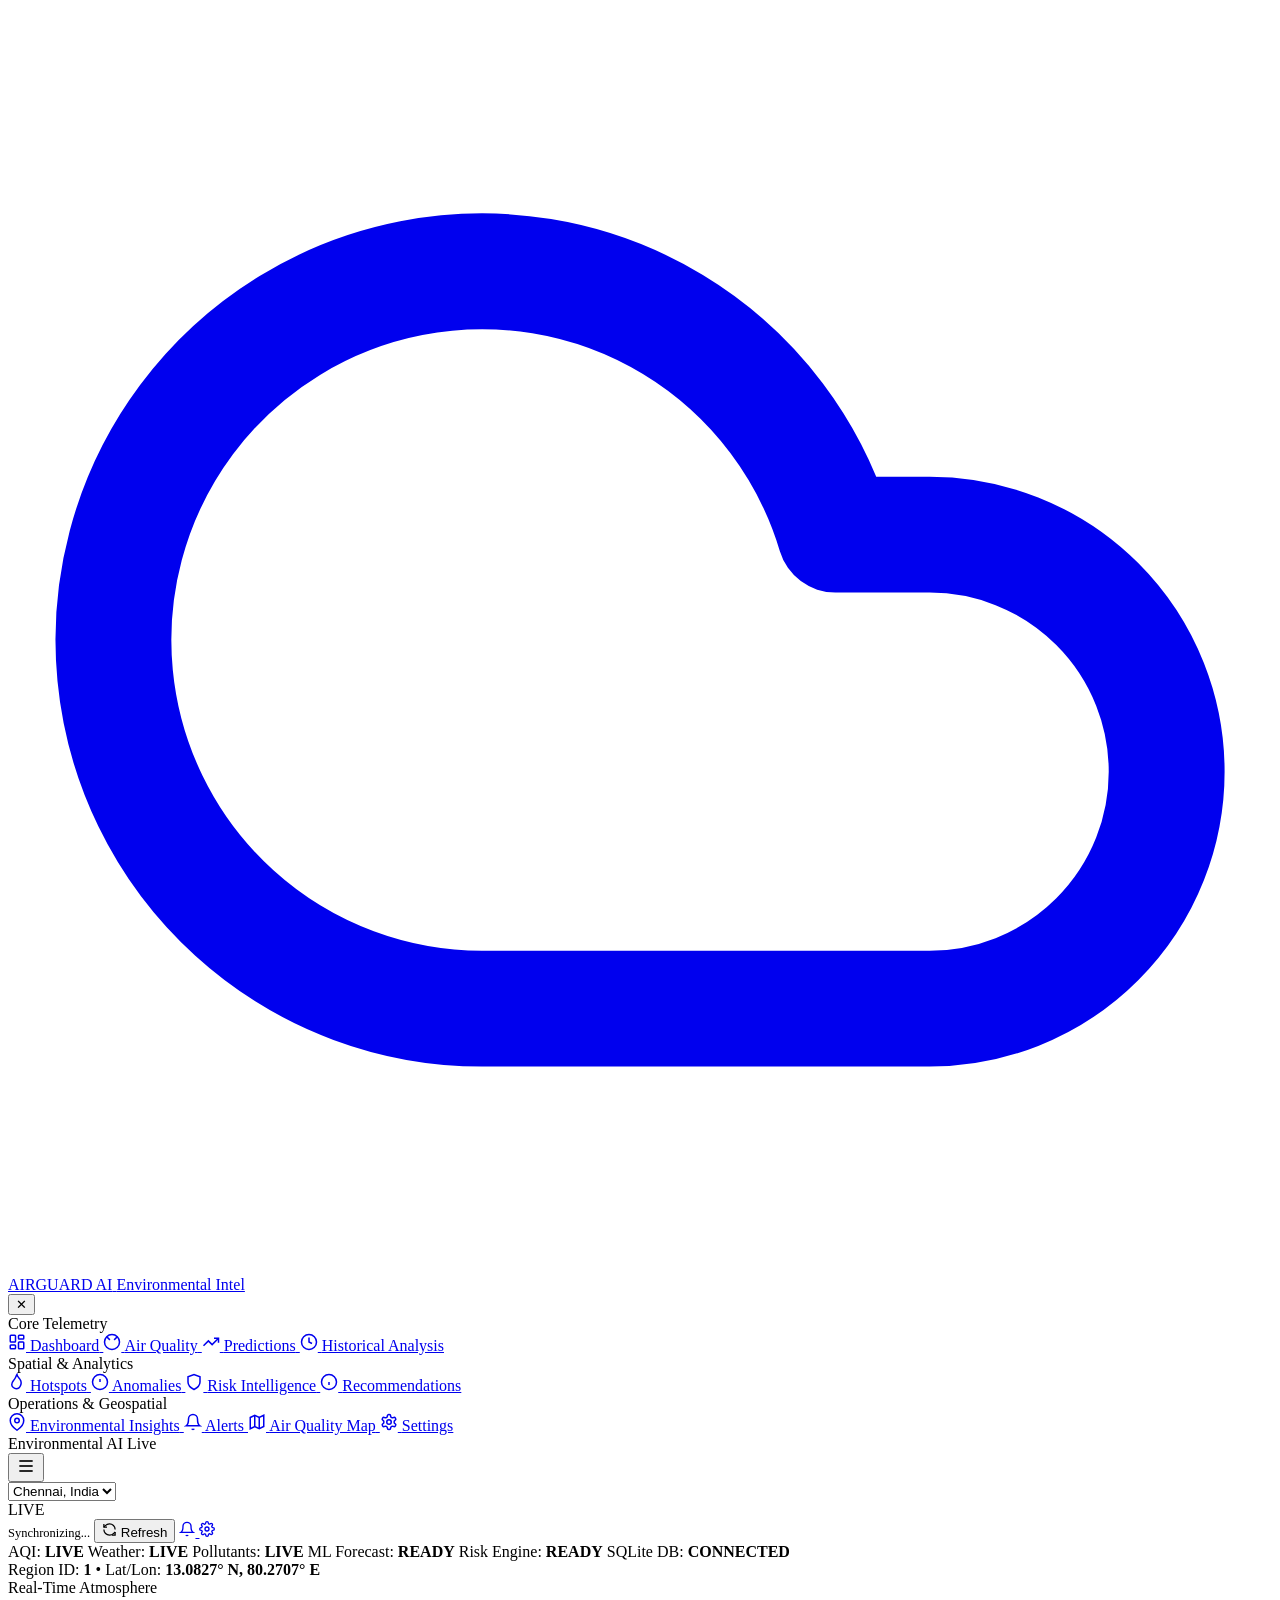
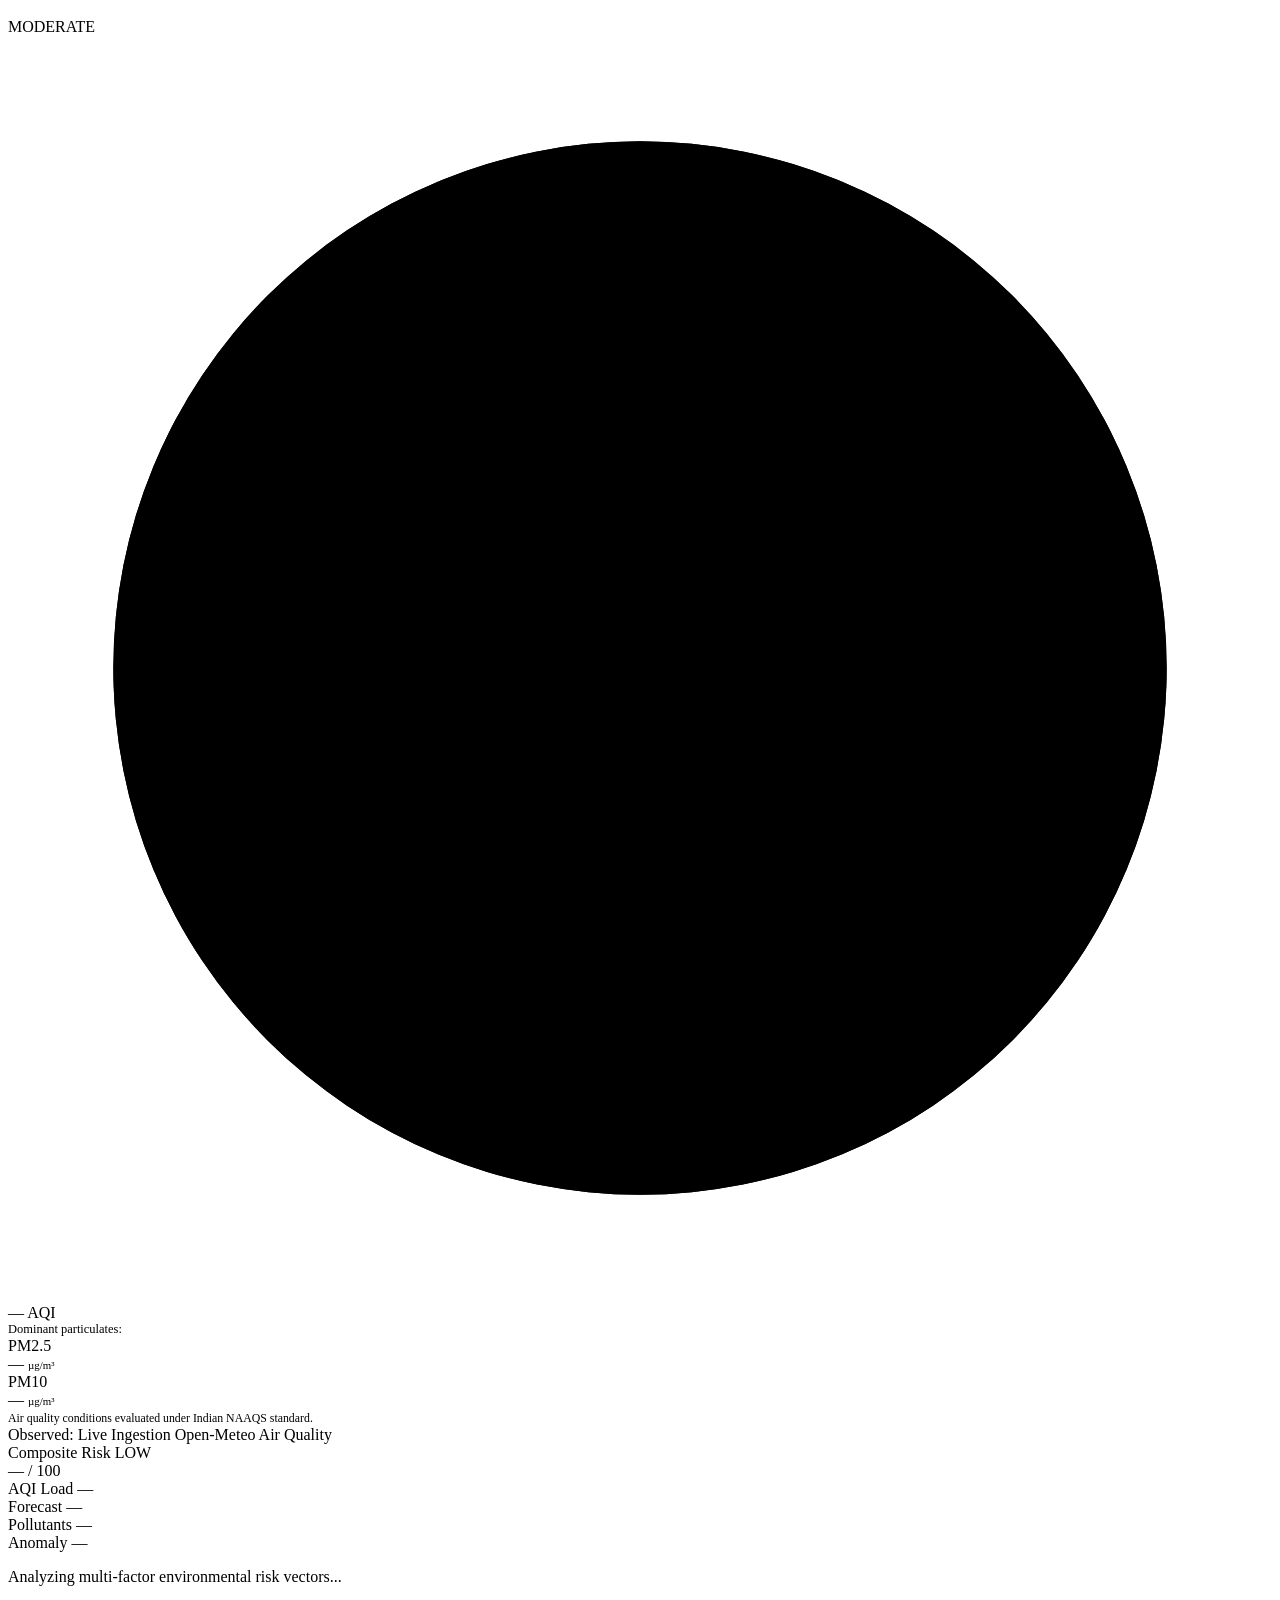
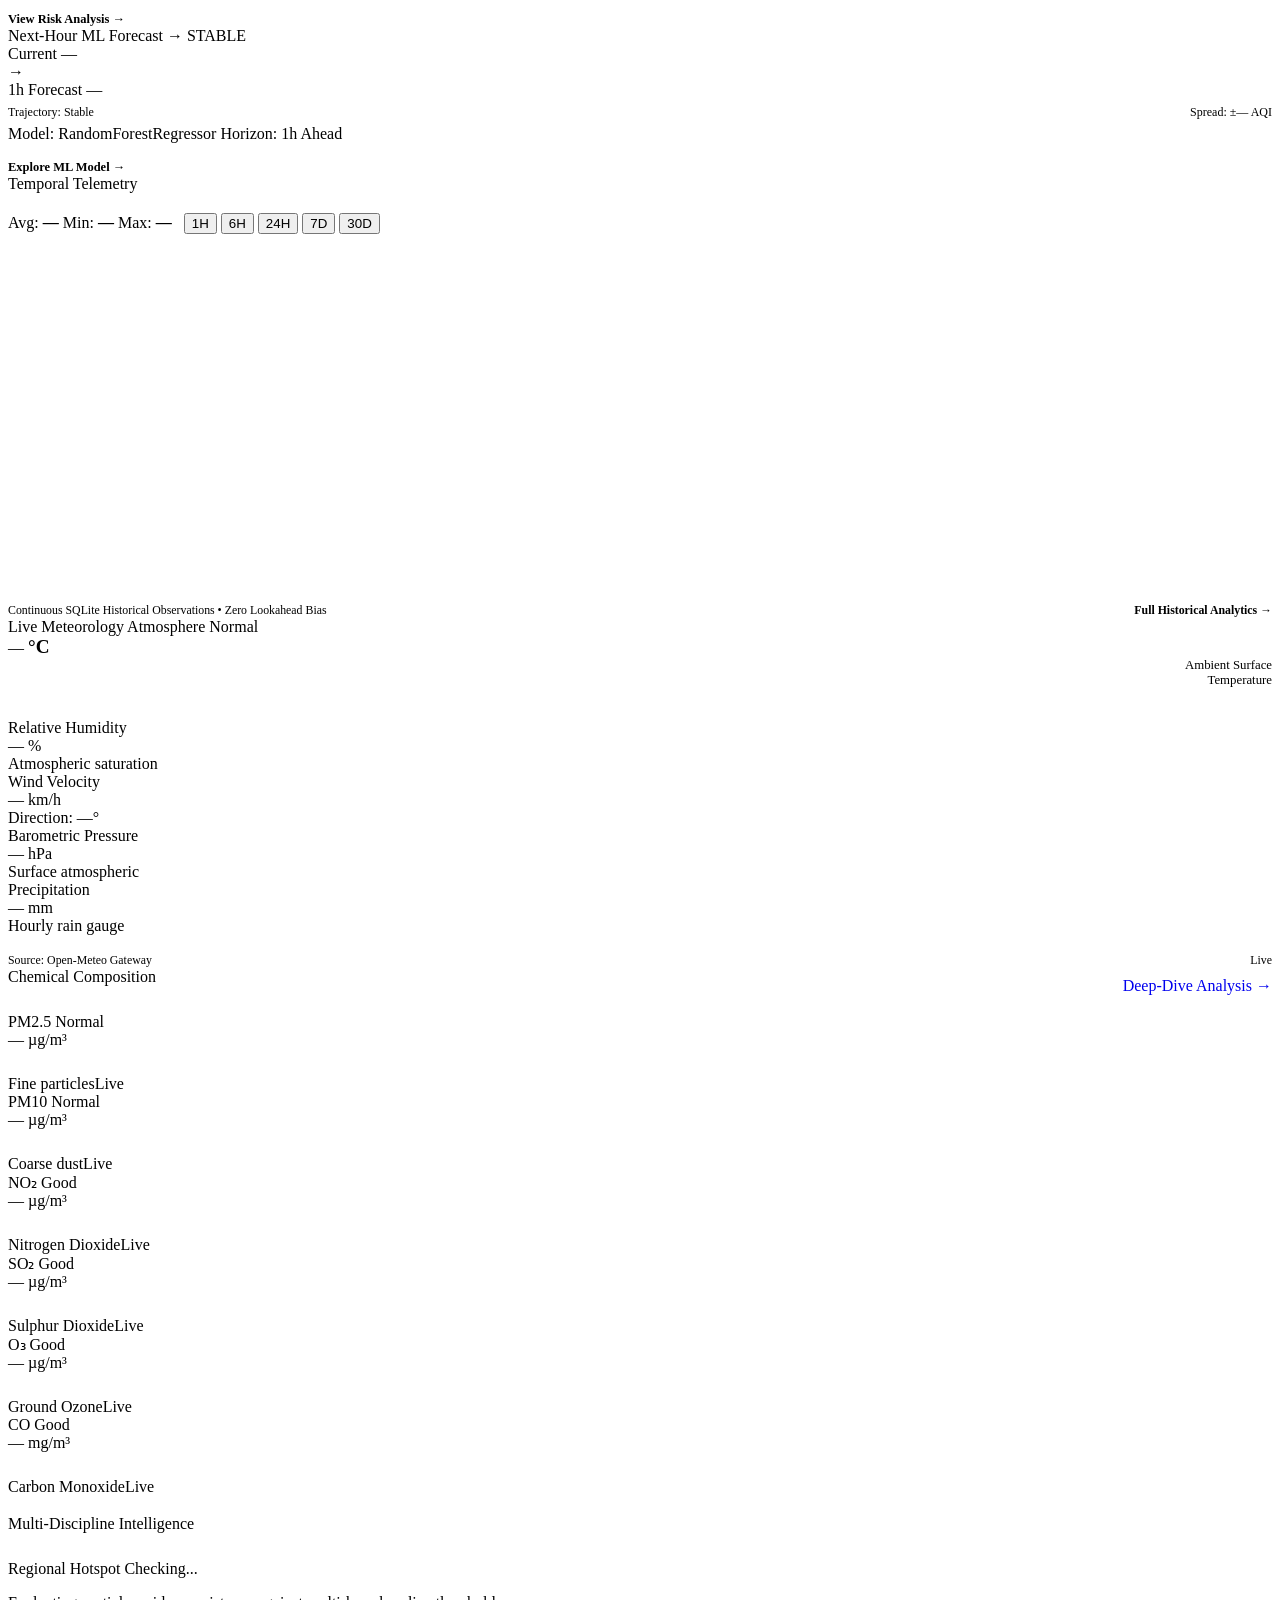
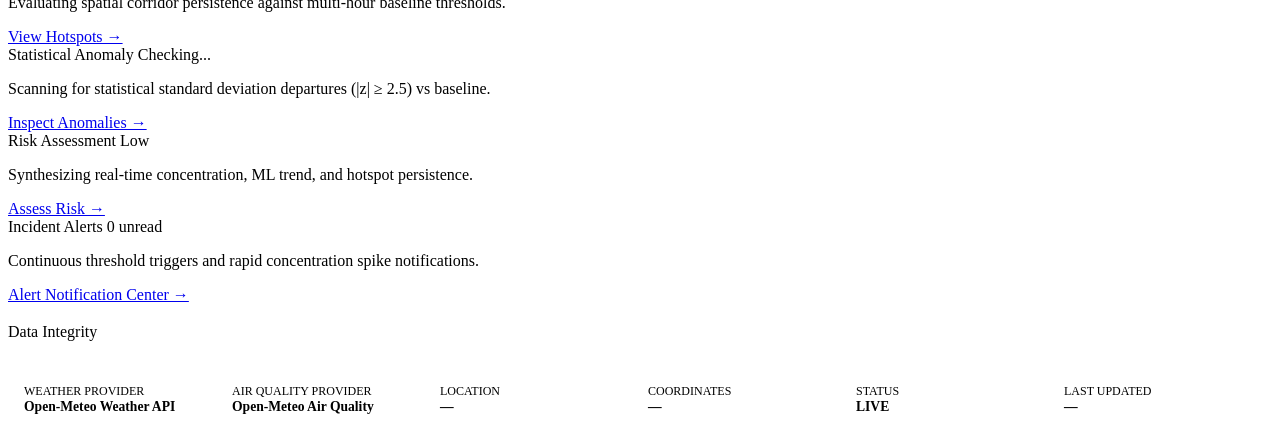
==== commit ef3690e1: "Refactor dashboard API to prioritize live data, add Data Source panel to dashboard, and redesign ind" ====
--- a/frontend/dashboard.html
+++ b/frontend/dashboard.html
@@ -558,6 +558,42 @@
           </div>
         </section>
 
+        <!-- DATA SOURCE DEBUG PANEL -->
+        <section style="margin-top: 1.15rem;">
+          <div style="display:flex; justify-content:space-between; align-items:center; margin-bottom:0.6rem;">
+            <div>
+              <span class="metric-kicker">Data Integrity</span>
+              <h3 style="font-size:1rem; font-weight:800; color:#ffffff; margin:0;">DATA SOURCE</h3>
+            </div>
+          </div>
+          <div class="card" style="display: grid; grid-template-columns: repeat(auto-fit, minmax(150px, 1fr)); gap: 1rem; padding: 1rem;">
+            <div>
+              <div style="font-size:0.75rem; color:var(--text-muted); text-transform:uppercase;">Weather Provider</div>
+              <div style="font-size:0.85rem; font-weight:600; color:var(--text-main);" id="debug-weather-source">Open-Meteo Weather API</div>
+            </div>
+            <div>
+              <div style="font-size:0.75rem; color:var(--text-muted); text-transform:uppercase;">Air Quality Provider</div>
+              <div style="font-size:0.85rem; font-weight:600; color:var(--text-main);" id="debug-aq-source">Open-Meteo Air Quality</div>
+            </div>
+            <div>
+              <div style="font-size:0.75rem; color:var(--text-muted); text-transform:uppercase;">Location</div>
+              <div style="font-size:0.85rem; font-weight:600; color:var(--text-main);" id="debug-location">—</div>
+            </div>
+            <div>
+              <div style="font-size:0.75rem; color:var(--text-muted); text-transform:uppercase;">Coordinates</div>
+              <div style="font-size:0.85rem; font-weight:600; color:var(--text-main);" id="debug-coords">—</div>
+            </div>
+            <div>
+              <div style="font-size:0.75rem; color:var(--text-muted); text-transform:uppercase;">Status</div>
+              <div style="font-size:0.85rem; font-weight:600; color:var(--status-good);" id="debug-status">LIVE</div>
+            </div>
+            <div>
+              <div style="font-size:0.75rem; color:var(--text-muted); text-transform:uppercase;">Last Updated</div>
+              <div style="font-size:0.85rem; font-weight:600; color:var(--text-main);" id="debug-last-updated">—</div>
+            </div>
+          </div>
+        </section>
+
       </main>
     </div>
   </div>
@@ -624,6 +660,32 @@
 
         const data = await resp.json();
         setConnectionStatus("LIVE");
+
+        // Set Data Source Debug Panel (Phase 16)
+        document.getElementById("debug-location").textContent = `${regionName}, ${region.state || "India"}`;
+        if (region.latitude && region.longitude) {
+          document.getElementById("debug-coords").textContent = `${region.latitude}, ${region.longitude}`;
+        }
+        document.getElementById("debug-status").textContent = "LIVE";
+        if (data.air_quality && data.air_quality.timestamp) {
+           document.getElementById("debug-last-updated").textContent = window.AirGuard.formatLocalTime(data.air_quality.timestamp);
+        } else if (data.weather && data.weather.timestamp) {
+           document.getElementById("debug-last-updated").textContent = window.AirGuard.formatLocalTime(data.weather.timestamp);
+        } else {
+           document.getElementById("debug-last-updated").textContent = "Unavailable";
+           document.getElementById("debug-status").textContent = "DATA UNAVAILABLE";
+           document.getElementById("debug-status").style.color = "var(--status-error)";
+        }
+        if (data.air_quality && data.air_quality.source) {
+          document.getElementById("debug-aq-source").textContent = data.air_quality.source;
+        } else {
+          document.getElementById("debug-aq-source").textContent = "N/A";
+        }
+        if (data.weather && data.weather.source) {
+          document.getElementById("debug-weather-source").textContent = data.weather.source;
+        } else {
+          document.getElementById("debug-weather-source").textContent = "N/A";
+        }
 
         // 1. Air Quality & Hero Dial
         const aq = data.air_quality;
